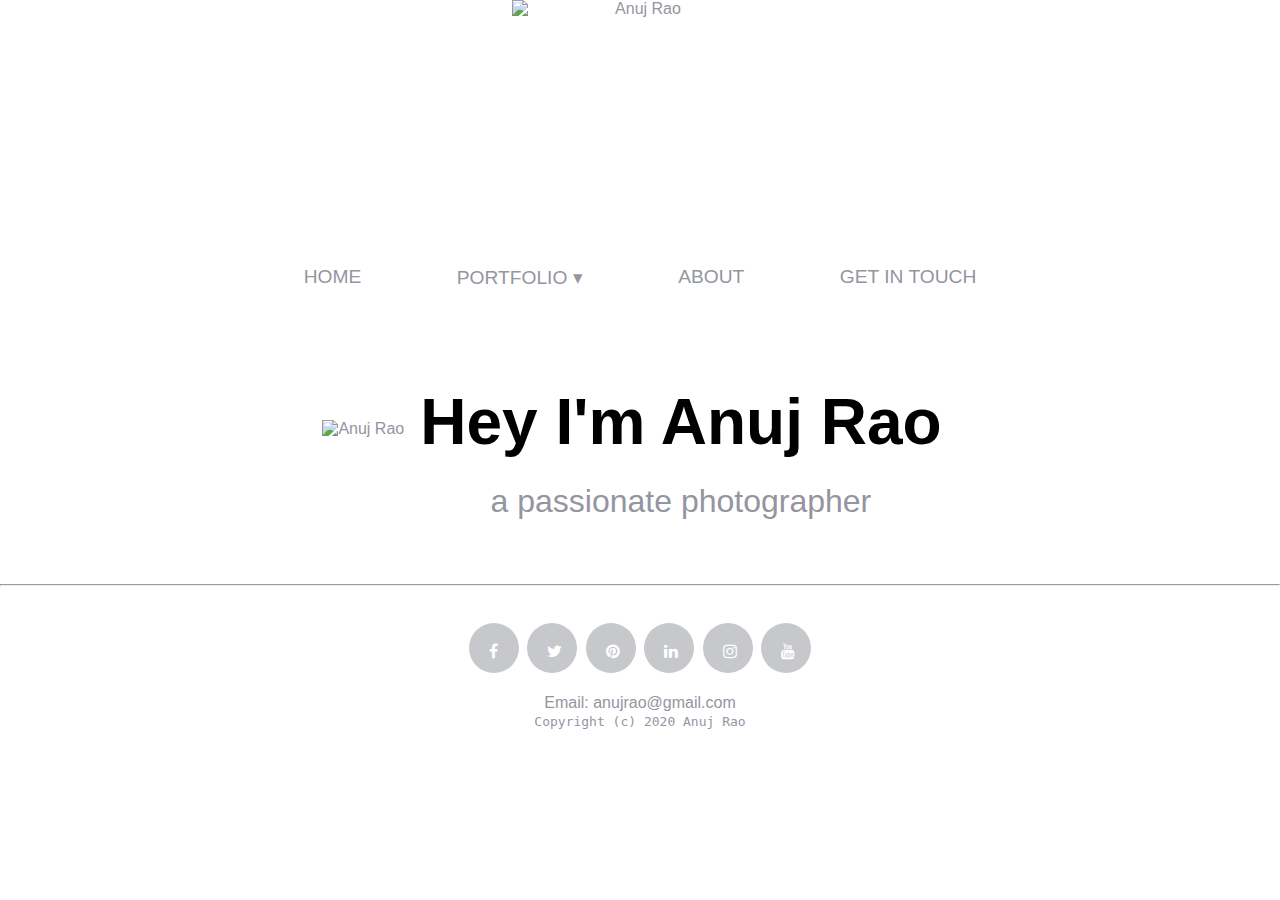
==== index.html @ fcf3094c "Add files via upload" ====
<!doctype html>

<!-- this is a comment for human! -->

<html lang="en">

<header>
     <title>Anuj Rao's Portfolio</title>
     <style>

</style>
     <link rel="stylesheet" href="master.css">
     <link rel="stylesheet" href="https://cdnjs.cloudflare.com/ajax/libs/font-awesome/4.7.0/css/font-awesome.min.css">
     <meta name="viewport" content="width=device-width, initial-scale=1,  maximum-scale=1.0, shrink-to-fit=no">
     <!-- This allows scales to change as per device width-->
     <meta name="name" content="Anuj Rao's portal"> <!-- name for search engine to search our page-->

</header>

<body>
<div class="body">
     <div class="head">
         <img src="images/logo.png" width="20%" alt="Anuj Rao">
       </div>

       <div class='nav'>
       <div class='navigator'><img src="images/menu_icon.jpg"  alt="Menu">

         <ul class='menu1'>
         <li><a href='index.html'>HOME</a></li>
         <li class='dropdown1'><span>PORTFOLIO &#9662;</span>
         <ul class='portfolio-menu1'>           <!-- Start of submenu -->
        <li><a href='nature.html'>Nature</a></li>
        <li><a href='portrait.html'>Portraiture</a></li>
      </ul></li>
         <li><a href='about.html'>ABOUT</a></li>
         <li><a href='get_in_touch.html'>GET IN TOUCH</a></li>
       </ul>

      </div>
</div>

      <ul class='menu'>
      <li><a href='home.html'>HOME</a></li>
      <li class='dropdown'><span>PORTFOLIO &#9662;</span>
      <ul class='portfolio-menu'>           <!-- Start of submenu -->
     <li><a href='nature.html'>Nature</a></li>
     <li><a href='portrait.html'>Portraiture</a></li>
   </ul></li>
      <li><a href='about.html'>ABOUT</a></li>
      <li><a href='get_in_touch.html'>GET IN TOUCH</a></li>
    </ul>

     <div class="content-container">
       <div class="picture">
         <img src="images/anuj.jpeg" width="100%" alt="Anuj Rao">
      </div>

          <div class="welcome">
            <h1>Hey I'm Anuj Rao</h1>
            <p>a passionate photographer</p>
          </div>
     </div>
</div>
</body>

<footer>
    <hr> <!-- horizontal line/ -->
    <a href="#" class="fa fa-facebook"></a>
    <a href="#" class="fa fa-twitter"></a>
    <a href="#" class="fa fa-pinterest"></a>
<a href="#" class="fa fa-linkedin"></a>
<a href="#" class="fa fa-instagram"></a>
<a href="#" class="fa fa-youtube"></a>
    <p>Email: <a href="mailto:anujrao@gmail.com">anujrao@gmail.com</a></p>
    <code>Copyright (c) 2020 Anuj Rao </code>  <!--content inside code tag displayed
                                                      in monospace font -->
</footer>

</html>
---- master.css ----
/* Cascading stylesheet for the website */

/* Text inside these asterisks and slashes are comments for human */
* {
  margin: 0;
  padding: 0;
  box-sizing: border-box;
}

  a {
    color:#94959F;/* set the text color to gray here */
    text-decoration: none; /* This means we do not want hyperlinks to be underlined */
  }

  a:hover, a:active {
    color:black;/* set the text color to red here */
    text-decoration: none; /* This means we do not want hyperlinks to be underlined */
  }

  body {
    background-color:white;/* set the background color here */
    color:#94959F;/* set the text color to gray here */
    font-family: Arial, Helvetica, sans-serif;/* set the font here */
    text-align: center;/* set the text alignment here */
   }

  .body{
    display: flex;
    justify-content: center;
    flex-direction: column;
    align-items: center;
  }

  @media only screen and (max-width: 400px) {

    body
    {
      font-size: 1rem;
    }

    .head{
      display: flex;
      justify-content: center;
      height: 218px;
      margin-bottom: 2rem;
      width: 100%;
    }

    .head img{
      height: 200px;
      width: 200px;
      margin-bottom: 1px;
    }

    .menu{
      display: none;
    }

    .nav img{
      width: 15%;

    }

    .navigator:hover{
      cursor: pointer;
      margin-bottom: 1rem;
    }

    .menu1{
      display:none;
      list-style:none;
      background: #ffffff;
      border-radius: 5px;
    }

    .menu1 li{
      text-align: left;
      margin-bottom: 1rem;
      margin-left: 40%;
      margin-top: 1rem;
    }

    .portfolio-menu1 {
    display: none;
    flex-direction: column;
    background: #ffffff;
    border-radius: 5px;
    padding-top: 20px;
    list-style: none;
    width: 9rem;
    text-align: left;


    position: absolute;
    top: 50%;
    left: 40%;
    z-index: 1;
  }

  .portfolio-menu1 li{
      text-align: left;
  }

  .dropdown1 > span {
    z-index: 2;
    position: relative;  /* This is important! Only positioned elemnts pay attention to their z property*/
    cursor: pointer;
  }

  .dropdown1:hover .portfolio-menu1{    /* This used to be `.features-menu` */
    display: flex;                    /* Leave everything else alone */
    flex-direction: column;
    background: #ffffff;
  }

    .navigator:hover .menu1{
      display: block;
    }

    .welcome h1{
      font-size: 2rem;
      color: black;
      margin-top: 1.5rem;
      margin-bottom: 1px;
    }

    .welcome p{
      font-size: 1rem;
      margin-top: 1px;
    }

    .picture img{
      width: 95%;
    }

    .about{
      margin: 1rem;
      font-size: 1rem;
    }

    .context img{
      margin-top: 2rem;
      margin-bottom: 1px;
    }

    .context h3{
      margin-top: 1px;
      margin-bottom: 0;
      color: black;
    }

    .photo-grid-container {
     display: flex;
     justify-content: center;
   }

   .photo-grid {
   display: flex;
   justify-content: center;
   flex-wrap: wrap;
   margin: 0px;
   padding: 0px;
   }

   .img-box {
   display: flex;
   float: center;
   padding: 0px;
   flex-wrap: wrap;
   position: relative;
   overflow: hidden;
   margin: 0.5rem;
   }
   .img-box:hover>.caption {
   opacity: 1;
   cursor: pointer;
   }
   .img-box img {
   padding: 0px;
   z-index: 4;
   width: 100%;
   }

   .caption {
   background-color: rgba(0,0,0,0.65);
   cursor: pointer;
   top: 0;
   bottom: 0;
   left: 0;
   right: 0;
   height: 100%;
   width: 100%;
   position: absolute;
   opacity: 0;
   margin: 0;
   padding: 0;
   transition: .5s ease;
   z-index: 5;
   }

   .caption-text h1 {
   text-transform: uppercase;
   font-size: 24px;
   }
   .caption-text {
   z-index: 10;
   color: #fff;
   position: absolute;
   top: 50%;
   left: 50%;
   text-align: center;
   transform: translate(-50%, -50%);
   -ms-transform: translate(-50%, -50%);
   }

   .form{
     display: flex;
     flex-direction: column;
     align-items: flex-start;
     justify-content: flex-start;
     width:100%;
      margin-left: 1rem;
   }

   .form p{
     display: block;
     width: 100%;
     font-size: 1rem;
     padding: 0.5rem;
     margin-bottom: 2rem;
     text-align: left;
   }

 .form h1{
   color: black;
 }
   .form-row {
   margin-bottom: 2rem;
   display: flex;
   justify-content: flex-start;
   align-items: flex-start;
   flex-direction:column;
   flex-wrap: wrap;
 }

 .form-row input[type='text'],  input[type='email'], textarea{
   background-color: #FFFFFF;
   border-radius: 3px;
   border-color: #94959F;
   width: 100%;
   font-size: 1rem;
   padding: 0.5rem;
 }

 .form-row label {
   margin-bottom:1rem;
   margin-right:1rem;
 }

 .form-row button {
   font-size: 1rem;
   color: white;
   background-color: #94959F;

   border: none;

   padding: 1rem 2rem;
   cursor: pointer;
 }

 .form-row button:hover, button:active {
   background-color: #C7C8CC;
   border: none;
 }

    footer {
      margin-top: 3rem;  /*rem helps us adjust size according to various screen sizes*/
      margin-bottom: 2rem;
      font-size: 1rem;
    }

    footer hr{
      margin-bottom: 1rem;
    }

    .fa{
      margin-right: 1rem;
    }

    h1 {
      margin-bottom: 0.5rem;
      margin-top: 3rem;
     }

    h2 {
      margin-bottom:2rem; /* set the text color of to #075AAB here */
      margin-top: 2.5rem; /* set both the bottom margin and top margin to 2.5rem here */
      /*It's conventional to put attributes in alphabetical order so they are easy to locate*/
     }

    h3 {
      margin-bottom: 0;
      margin-top: 2rem;
    }

    h4 {
      margin-bottom: 1rem;
      margin-top: 0.5rem;
    }

    h5 {
      margin-top: 0.5rem;
    }

    hr {
      margin-bottom: 2rem;
      margin-top: 3rem;
    }

    p{
      margin-top: 1rem;
    }
}

@media only screen and (min-width: 401px) and (max-width: 960px)
{
  body
  {
    font-size: 1rem;
  }

  .head{
    display: flex;
    justify-content: center;
    height: 218px;
    margin-bottom: 2rem;
    width: 100%;
  }

  .head img{
    height: 200px;
    width: 250px;
    margin-bottom: 1px;
  }

  .menu{
    display: none;
  }

  .nav img{
    width: 15%;

  }

  .navigator:hover{
    cursor: pointer;
    margin-bottom: 1rem;
  }

  .menu1{
    display:none;
    list-style:none;
    background: #ffffff;
    border-radius: 5px;
  }

  .menu1 li{
    text-align: left;
    margin-bottom: 1rem;
    margin-left: 45%;
    margin-top: 1rem;
  }

  .portfolio-menu1 {
  display: none;
  flex-direction: column;
  background: #ffffff;
  border-radius: 5px;
  padding-top: 20px;
  list-style: none;
  width: 9rem;
  text-align: left;


  position: absolute;
  top: 55%;
  left: 45%;
  z-index: 1;
}

.portfolio-menu1 li{
    text-align: left;
}

.dropdown1 > span {
  z-index: 2;
  position: relative;  /* This is important! Only positioned elemnts pay attention to their z property*/
  cursor: pointer;
}

.dropdown1:hover .portfolio-menu1{    /* This used to be `.features-menu` */
  display: flex;                    /* Leave everything else alone */
  flex-direction: column;
  background: #ffffff;
}

  .navigator:hover .menu1{
    display: block;
  }

  .welcome h1{
    font-size: 2rem;
    color: black;
    margin-top: 1.5rem;
    margin-bottom: 1px;
  }

  .welcome p{
    font-size: 1rem;
    margin-top: 1px;
  }

  .picture img{
    width: 95%;
  }

  .about{
    font-size: 1rem;
    width: 50%;
    margin-left: 25%;
  }

  .context img{
    margin-top: 2rem;
    margin-bottom: 1px;
  }

  .context h3{
    margin-top: 1px;
    margin-bottom: 0;
    color: black;
  }

  .photo-grid-container {
   display: flex;
   justify-content: center;
 }

 .photo-grid {
 display: flex;
 justify-content: center;
 flex-wrap: wrap;
 margin: 0px;
 padding: 0px;
 }

 .img-box {
 display: flex;
 float: center;
 padding: 0px;
 flex-wrap: wrap;
 position: relative;
 overflow: hidden;
 margin: 0.5rem;
 }
 .img-box:hover>.caption {
 opacity: 1;
 cursor: pointer;
 }
 .img-box img {
 padding: 0px;
 z-index: 4;
 width: 100%;
 }

 .caption {
 background-color: rgba(0,0,0,0.65);
 cursor: pointer;
 top: 0;
 bottom: 0;
 left: 0;
 right: 0;
 height: 100%;
 width: 100%;
 position: absolute;
 opacity: 0;
 margin: 0;
 padding: 0;
 transition: .5s ease;
 z-index: 5;
 }

 .caption-text h1 {
 text-transform: uppercase;
 font-size: 24px;
 }
 .caption-text {
 z-index: 10;
 color: #fff;
 position: absolute;
 top: 50%;
 left: 50%;
 text-align: center;
 transform: translate(-50%, -50%);
 -ms-transform: translate(-50%, -50%);
 }

 .form{
   display: flex;
   flex-direction: column;
   align-items: flex-start;
   justify-content: flex-start;
   width:100%;
    margin-left: 1rem;
 }

 .form p{
   display: block;
   width: 100%;
   font-size: 1rem;
   padding: 0.5rem;
   margin-bottom: 2rem;
   text-align: left;
 }

.form h1{
 color: black;
}
 .form-row {
 margin-bottom: 2rem;
 display: flex;
 justify-content: flex-start;
 align-items: flex-start;
 flex-direction:column;
 flex-wrap: wrap;
}

.form-row input[type='text'],  input[type='email'], textarea{
 background-color: #FFFFFF;
 border-radius: 3px;
 border-color: #94959F;
 width: 100%;
 font-size: 1rem;
 padding: 0.5rem;
}

.form-row label {
 margin-bottom:1rem;
 margin-right:1rem;
}

.form-row button {
 font-size: 1rem;
 color: white;
 background-color: #94959F;

 border: none;

 padding: 1rem 2rem;
 cursor: pointer;
}

.form-row button:hover, button:active {
 background-color: #C7C8CC;
 border: none;
}

  footer {
    margin-top: 3rem;  /*rem helps us adjust size according to various screen sizes*/
    margin-bottom: 2rem;
    font-size: 1rem;
  }

  footer hr{
    margin-bottom: 1rem;
  }

  .fa{
    margin-right: 1rem;
  }

  h1 {
    margin-bottom: 0.5rem;
    margin-top: 3rem;
   }

  h2 {
    margin-bottom:2rem; /* set the text color of to #075AAB here */
    margin-top: 2.5rem; /* set both the bottom margin and top margin to 2.5rem here */
    /*It's conventional to put attributes in alphabetical order so they are easy to locate*/
   }

  h3 {
    margin-bottom: 0;
    margin-top: 2rem;
  }

  h4 {
    margin-bottom: 1rem;
    margin-top: 0.5rem;
  }

  h5 {
    margin-top: 0.5rem;
  }

  hr {
    margin-bottom: 2rem;
    margin-top: 3rem;
  }

  p{
    margin-top: 1rem;
  }
}

@media only screen and (min-width: 961px)
  {
    .head{
      display: flex;
      justify-content: center;
      height: 218px;
      margin-bottom: 2rem;
      width: 100%;
    }

    .nav{
      display: none;
    }

    .menu{
      display: flex;
      justify-content: space-around;
      margin-bottom: 2rem;
      margin-top: 1rem;
      width: 60%;
      font-size:1rem;
    }

    .menu >li{
      display: inline;
      font-size: 1.2rem;
    }

    .portfolio-menu {
    display: none;
    flex-direction: column;
    background: #ffffff;
    border-radius: 5px;
    padding-top: 60px;

    position: absolute;
    top: 33%;
    left: 35%;
    z-index: 1;
  }

  .portfolio-menu li {
    list-style: none;
    border-bottom: 1px solid #FFF;

    padding: 0 40px 10px 20px;
    margin: 10px;
  }

  .portfolio li:last-of-type {
    border-bottom: none;
  }

  .dropdown > span {
    z-index: 2;
    position: relative;  /* This is important! Only positioned elemnts pay attention to their z property*/
    cursor: pointer;
  }

  .dropdown:hover .portfolio-menu{    /* This used to be `.features-menu` */
    display: flex;                    /* Leave everything else alone */
    flex-direction: column;
    background: #ffffff;
  }

    .content-container{
      display: flex;
      flex-direction: row;
      align-items: center;
      justify-content: space-around;
    }

    .welcome{
      margin: 1rem;
      display: flex;
      flex-direction: column;
      align-items: center;
    }

    .welcome h1{
      font-size: 4rem;
      color: black;
    }

    .welcome p{
      font-size: 2rem;
    }

    .form{
      display: flex;
      flex-direction: column;
      align-items: flex-start;
      justify-content: flex-start;
      width:30rem;
    }

    .form p{
      display: block;
      width: 30rem;
      font-size: 1rem;
      padding: 0.5rem;
      margin-bottom: 2rem;
      text-align: left;
    }

  .form h1{
    color: black;
  }
    .form-row {
    margin-bottom: 2rem;
    display: flex;
    justify-content: flex-start;
    align-items: flex-start;
    flex-direction:column;
    flex-wrap: wrap;
  }

  .form-row input[type='text'],  input[type='email'], textarea{
    background-color: #FFFFFF;
    border-radius: 3px;
    border-color: #94959F;
    width: 30rem;
    font-size: 1rem;
    padding: 0.5rem;
  }

  .form-row label {
    margin-bottom:1rem;
    margin-right:1rem;
  }

  .form-row button {
    font-size: 1rem;
    color: white;
    background-color: #94959F;

    border: none;

    padding: 1rem 2rem;
    cursor: pointer;
  }

  .form-row button:hover, button:active {
    background-color: #C7C8CC;
    border: none;
  }

   .about, .context{
     display: flex;
     flex-direction: column;
     align-items: center;
     justify-content: flex-start;
     width:30rem;
   }

   .context p{
     margin: 2rem;
     margin-top: 0rem;
   }

   .context h3{
     color: black;
     margin:0.5rem;
   }

   .photo-grid-container {
    display: flex;
    justify-content: center;
  }

  .photo-grid {
  display: flex;
  justify-content: center;
  flex-wrap: wrap;
  margin: 0px;
  padding: 0px;
  }

  .img-box {
  display: flex;
  float: center;
  padding: 0px;
  flex-wrap: wrap;
  position: relative;
  overflow: hidden;
  margin: 0.5rem;
  }
  .img-box:hover>.caption {
  opacity: 1;
  cursor: pointer;
  }
  .img-box img {
  padding: 0px;
  z-index: 4;
  }

  .caption {
  background-color: rgba(0,0,0,0.65);
  cursor: pointer;
  top: 0;
  bottom: 0;
  left: 0;
  right: 0;
  height: 100%;
  width: 100%;
  position: absolute;
  opacity: 0;
  margin: 0;
  padding: 0;
  transition: .5s ease;
  z-index: 5;
  }

  .caption-text h1 {
  text-transform: uppercase;
  font-size: 24px;
  }
  .caption-text {
  z-index: 10;
  color: #fff;
  position: absolute;
  top: 50%;
  left: 50%;
  text-align: center;
  transform: translate(-50%, -50%);
  -ms-transform: translate(-50%, -50%);
  }
    footer {
      margin-top: 0.5rem;  /*rem helps us adjust size according to various screen sizes*/
      margin-bottom: 2rem;
    }

    .fa {
  padding: 20px;
  text-align: center;
  justify-content: center;
  align-items: center;
  margin: 5px 2px;
  font-size: 0px;
  width: 50px;
  height:50px;
  background:  #C7C8CC;;
  color: white;
  border-radius: 25px;
  }

  .fa:hover {
  opacity: 0.9;
  }

    h1 {
      margin-bottom: 0.5rem;
      margin-top: 3rem;
     }

    h2 {
      margin-bottom:2rem; /* set the text color of to #075AAB here */
      margin-top: 2.5rem; /* set both the bottom margin and top margin to 2.5rem here */
      /*It's conventional to put attributes in alphabetical order so they are easy to locate*/
     }

    h3 {
      margin-bottom: 0;
      margin-top: 2rem;
    }

    h4 {
      margin-bottom: 1rem;
      margin-top: 0.5rem;
    }

    h5 {
      margin-top: 0.5rem;
    }

    hr {
      margin-bottom: 2rem;
      margin-top: 3rem;
    }

    p{
      margin-top: 1rem;
    }
  }
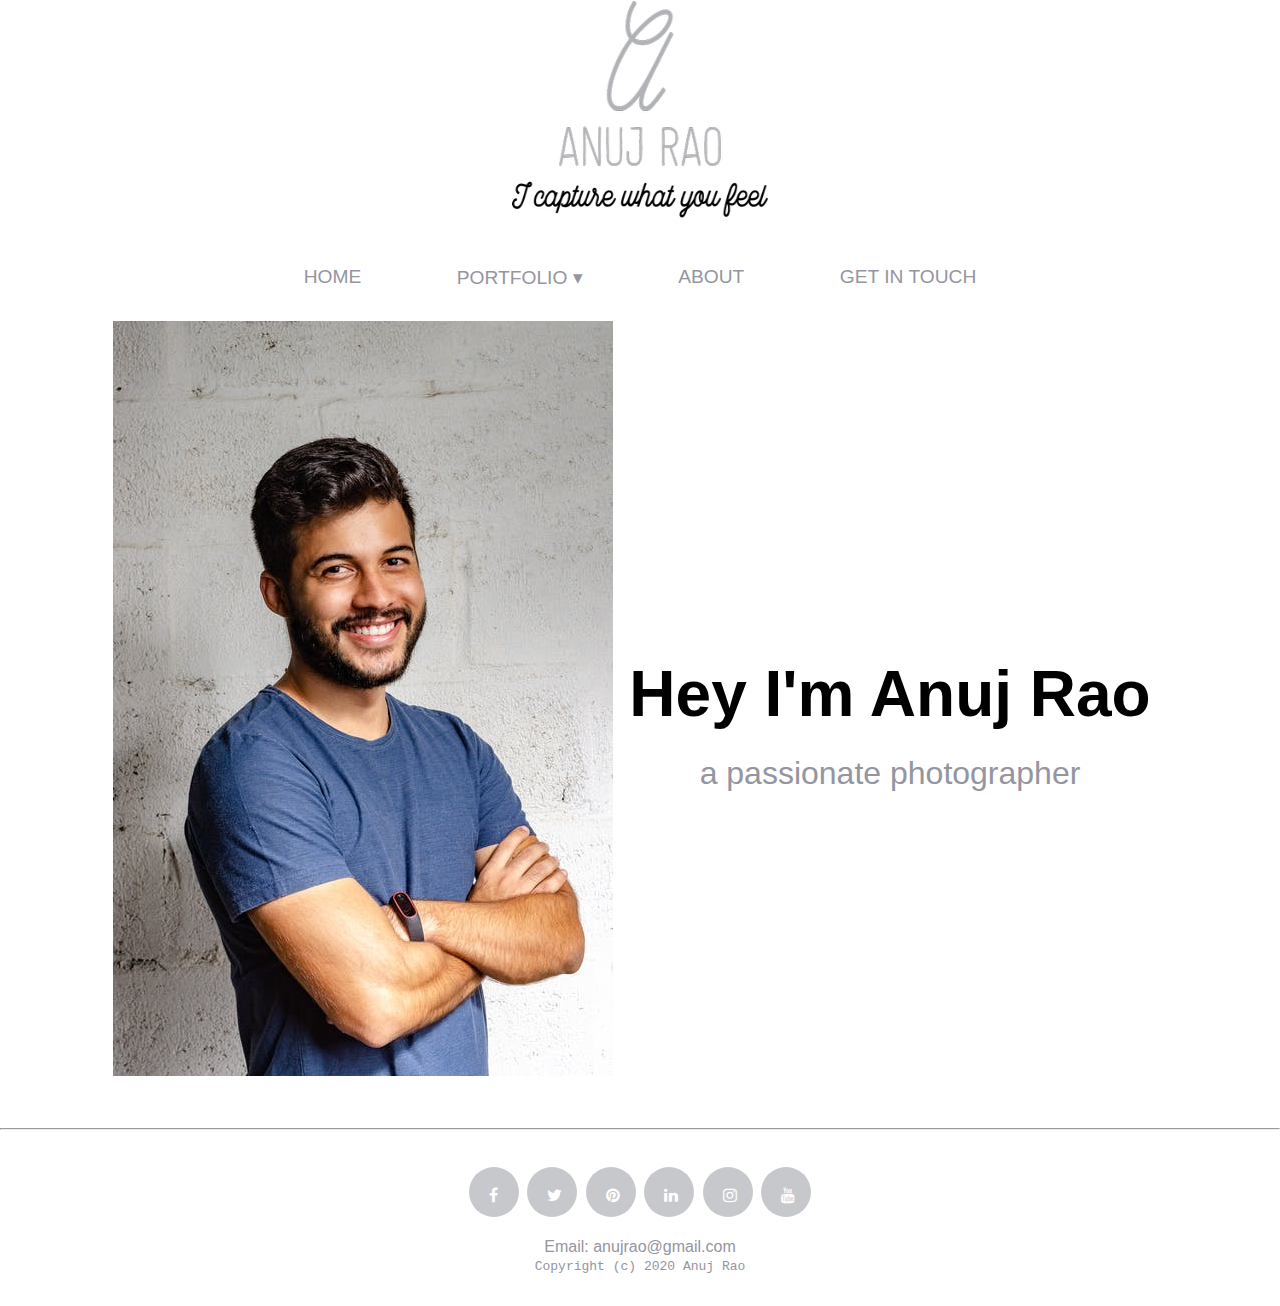
==== commit 500393e8: "Update index.html" ====
--- a/index.html
+++ b/index.html
@@ -20,11 +20,11 @@
 <body>
 <div class="body">
      <div class="head">
-         <img src="images/logo.png" width="20%" alt="Anuj Rao">
+         <img src="image/logo.png" width="20%" alt="Anuj Rao">
        </div>
 
        <div class='nav'>
-       <div class='navigator'><img src="images/menu_icon.jpg"  alt="Menu">
+       <div class='navigator'><img src="image/menu_icon.jpg"  alt="Menu">
 
          <ul class='menu1'>
          <li><a href='index.html'>HOME</a></li>
@@ -53,7 +53,7 @@
 
      <div class="content-container">
        <div class="picture">
-         <img src="images/anuj.jpeg" width="100%" alt="Anuj Rao">
+         <img src="image/anuj.jpeg" width="100%" alt="Anuj Rao">
       </div>
 
           <div class="welcome">
